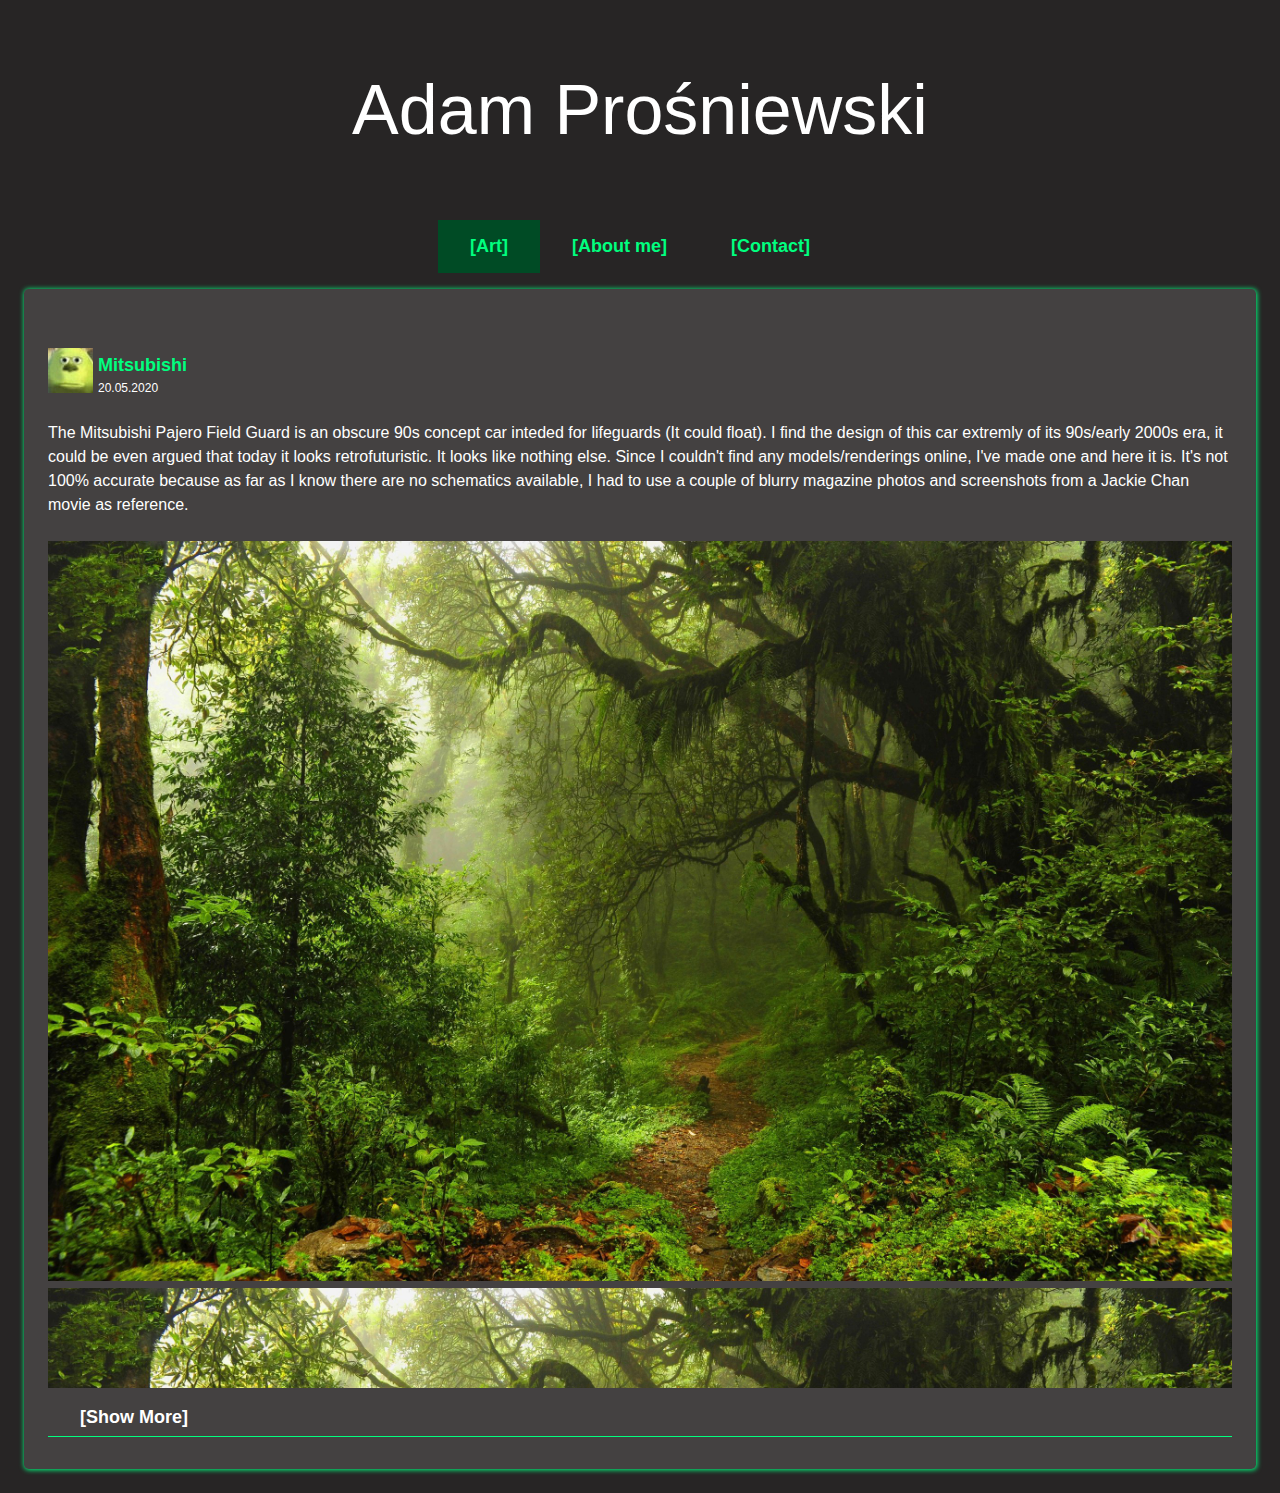
==== AdamProsniewski/test2.html @ 0a2ef75f "first commit" ====
<!DOCTYPE html>
<html lang="en">
<head>
    <meta charset="UTF-8">
    <meta http-equiv="X-UA-Compatible" content="IE=edge">
    <meta name="viewport" content="width=device-width, initial-scale=1.0">
    <title>Document</title>
    <link rel="Stylesheet" type="text/css" href="stylesheet3.css">
</head>
<body>
    <div id="title"><p class="title">Adam Prośniewski</p></div>
    <div class="tabs">
        <input type="radio" name="tab" id="tabone" checked="checked">
        <label for="tabone" class="left">[Art]</label>
        <div class="tab">
            <div class="gallery">
                <div class="message"><h3>Mitsubishi</h3><h5>20.05.2020</h5></div><br>
                <div><h4>The Mitsubishi Pajero Field Guard is an obscure 90s concept car inteded for lifeguards (It could float). I find the design of this car extremly of its 90s/early 2000s era, it could be even argued that today it looks retrofuturistic. It looks like nothing else. Since I couldn't find any models/renderings online, I've made one and here it is. It's not 100% accurate because as far as I know there are no schematics available, I had to use a couple of blurry magazine photos and screenshots from a Jackie Chan movie as reference. </h4></div><br>
                <div><img src="placeholder.jpg" alt="placeholder"></div>
                <div class="container">
                    <input id="ch" type="checkbox">
                    <label for="ch"></label>
                    <div class="content">
                        <img src="placeholder.jpg" alt="placeholder">
                        <img src="placeholder.jpg" alt="placeholder">
                    </div>
                </div>
                <hr>
            </div>
        </div>
        <input type="radio" name="tab" id="tabtwo">
        <label for="tabtwo">[About me]</label>
        <div class="tab">
            <h1>Tab Two Content (1)</h1>
        </div>
        <input type="radio" name="tab" id="tabthree">
        <label for="tabthree" class="right">[Contact]</label>
        <div class="tab">
            <h1>Tab Three Content (1)</h1>
        </div>
    </div>
</body>
</html>
---- AdamProsniewski/stylesheet3.css ----
h3
{
    font-size: 18px;
    font-weight: bold;
    color: springgreen;
    margin:0;
}
h5
{
    font-size: 12px;
    font-weight: normal;
    margin:0;
}
h4
{
    font-size: 16px;
    font-weight: normal;
    margin:0;
}
body
{
    background-color:rgb(39, 37, 37);
    font-family: Helvetica;
    color: white;
}
.title
{
    font-family: Helvetica;
    font-size: 70px;
    text-align: center
}
.tabs {
    display: flex;
    flex-wrap: wrap; 
  }
  
  .tabs label {
    order: 1; 
    display: block;
    padding: 1rem 2rem;
    cursor: pointer;
    font-weight: bold;
    transition: background ease 0.2s;
    font-family: Helvetica;
    text-align: center;
    color: springgreen;
    font-size: 18px;
  }
  
  .tabs [class^="tab"] {
    order: 99; 
    flex-grow: 1;
    width: 100%;
    display: none;
    padding: 1rem;
  }
  
  .tabs input[type="radio"] {
    display: none;
  }
  
  .tabs input[type="radio"]:checked + label {
    background-color: rgb(0, 75, 37);
    cursor: pointer;
  }
  
  .tabs input[type="radio"]:checked + label + [class^="tab"] {
    display: block;
  }
  .gallery
{
    background-color: rgb(68, 65, 65);
    margin: auto;
	max-width: 100em;
	border-radius: 0.3em;
	box-shadow: 0.05em 0.05em 0.3em springgreen;
	padding: 1.5em;
	padding-top: 3.7em;
	line-height: 1.5;
}
.message
{
    text-align:left;
    min-height:44px;
    padding-left:50px; padding-top:4px;
    background-image: url(placeholder2.jpg);
    background-position: left top;
    background-repeat:no-repeat;
}
img
{
    max-width:100%;
    height:auto;
}
hr {
    border-color: springgreen;
    background-color: springgreen;
    border-style: solid;
    border-top-width: 0.05em;
    border-bottom-width: 0;
    border-left-width: 0;
    border-right-width: 0;
    height: 0;
    margin-top: 3em;
}
.gallery .content {
    height: 100px;
    overflow: hidden;
}
.gallery .container {
    position: relative;
}
.gallery label {
    position: absolute;
    top: 100%;
    color: white;
}
.gallery input {
    display: none;
}
.gallery label:after {
    content: "[Show More]";
}
.gallery input:checked + label:after {
    content: "[Show Less]";
}
.gallery input:checked ~ div {
    height: 100%;
}
.left
{
    margin-left: auto;
}
.right
{
    margin-right: auto;
}
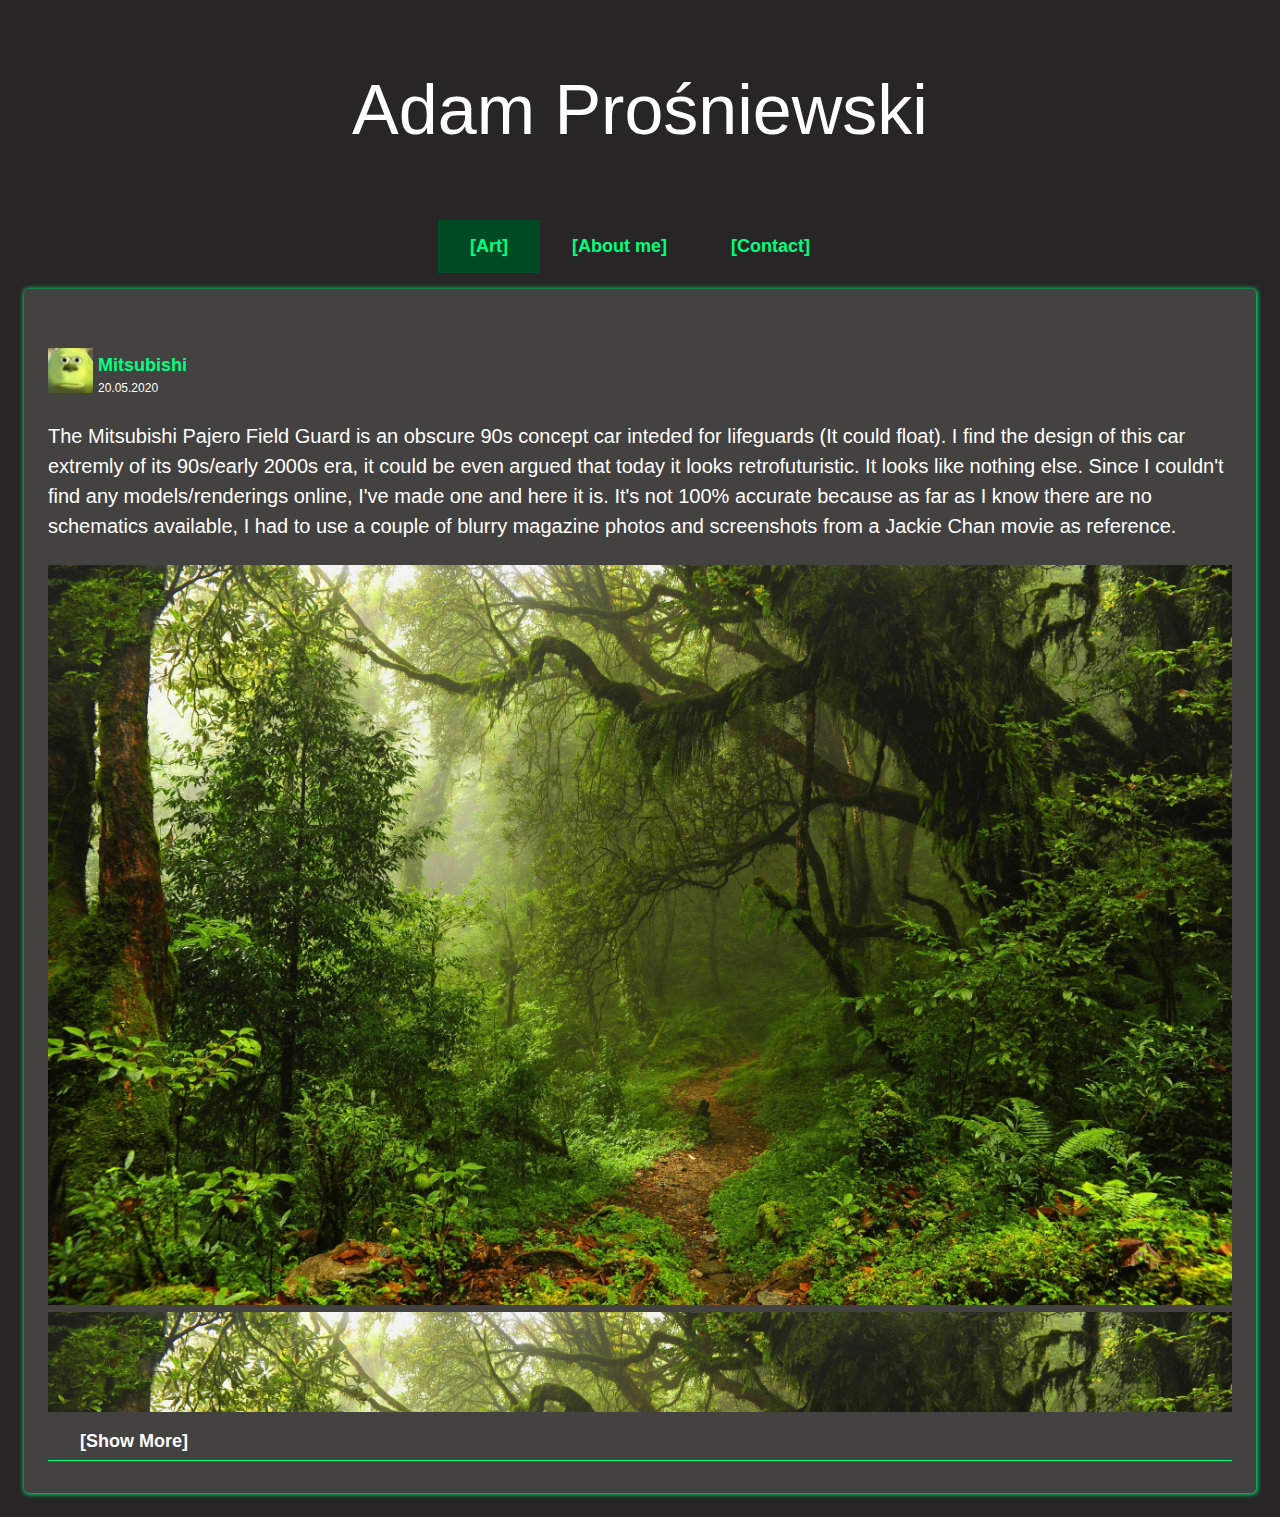
==== commit 628bdbfb: "fix about me" ====
--- a/AdamProsniewski/test2.html
+++ b/AdamProsniewski/test2.html
@@ -31,12 +31,47 @@
         <input type="radio" name="tab" id="tabtwo">
         <label for="tabtwo">[About me]</label>
         <div class="tab">
-            <h1>Tab Two Content (1)</h1>
+            <div class="gallery">
+                <div>
+                    <h1>Summary</h1>
+                </div>
+                <div id="summary">
+                    <div><img src="me.png" alt="me" class="myphoto"></div>
+                    <div>
+                        <h2>Hi! My name is Adam, I'm a computer science student. I've always been passionate about art, technology and
+                            2d/3d design. Feel free to contact me, I'm sure we'll work something out and I guarantee your satisfaction
+                            with my services. Lorem ipsum dolor sit amet consectetur adipisicing elit. Deserunt nobis laudantium dolorum
+                            incidunt esse beatae tenetur, nostrum quo ex necessitatibus cupiditate ut eius minima voluptas commodi,
+                            nesciunt voluptatibus recusandae nemo? Lorem ipsum dolor sit amet, consectetur adipisicing elit. Doloremque
+                            amet vel, illo quia consequuntur eveniet laudantium libero itaque tempore reprehenderit numquam? Possimus
+                            maxime deleniti ex quia magnam natus nobis blanditiis!</h2>
+                    </div>
+                </div>
+                <hr>
+                <div><h1>Key abilities</h1></div>
+                <div><h4>Lorem ipsum dolor sit amet consectetur adipisicing elit. Cum, neque alias quia nam ab unde pariatur cupiditate aut est porro quos vero perspiciatis veritatis quasi molestiae obcaecati facilis suscipit voluptate!</h4></div>
+                <hr>
+                <div><h1>Software proficiency</h1></div>
+                <div><h4>Lorem ipsum dolor sit amet consectetur adipisicing elit. Facilis, nulla magnam nesciunt nemo nihil ad dignissimos pariatur aliquid natus voluptas iste recusandae totam asperiores, iure amet suscipit aliquam possimus voluptate.</h4></div>
+            </div>
         </div>
         <input type="radio" name="tab" id="tabthree">
         <label for="tabthree" class="right">[Contact]</label>
         <div class="tab">
-            <h1>Tab Three Content (1)</h1>
+            <div class="gallery">
+                <div>
+                    <h1>Contact info xyz</h1>
+                    <h4>Lorem ipsum dolor, sit amet consectetur adipisicing elit. Quidem at eveniet quaerat exercitationem,
+                        accusamus, impedit recusandae, iusto ratione quae atque eos! Minima cum quis libero, voluptas odit
+                        cumque quod nihil?</h4>
+                </div>
+                <div class="row">
+                    <div class="icon"><img src="mail.png" alt="mail"></div>
+                    <div class="icon"><img src="fiverr.png" alt="fiverr"></div>
+                    <div class="icon"><img src="artstation.png" alt="artstation"></div>
+                    <div class="icon"><img src="yt.png" alt="yt"></div>
+                </div>
+            </div>
         </div>
     </div>
 </body>
--- a/AdamProsniewski/stylesheet3.css
+++ b/AdamProsniewski/stylesheet3.css
@@ -1,3 +1,4 @@
+h1{text-align: center;}
 h3
 {
     font-size: 18px;
@@ -13,9 +14,18 @@
 }
 h4
 {
-    font-size: 16px;
+    font-size: 20px;
     font-weight: normal;
     margin:0;
+}
+h2
+{
+    
+    font-weight: normal;
+    margin-left: 15%;
+    margin-right: 10%;
+
+
 }
 body
 {
@@ -134,4 +144,18 @@
 .right
 {
     margin-right: auto;
+}
+.myphoto
+{
+    transform-origin: top left;
+    transform: scale(2.5,2.5);
+}
+.row
+{
+    display: flex;
+    margin-left: 24%;
+}
+#summary
+{
+    display:flex;
 }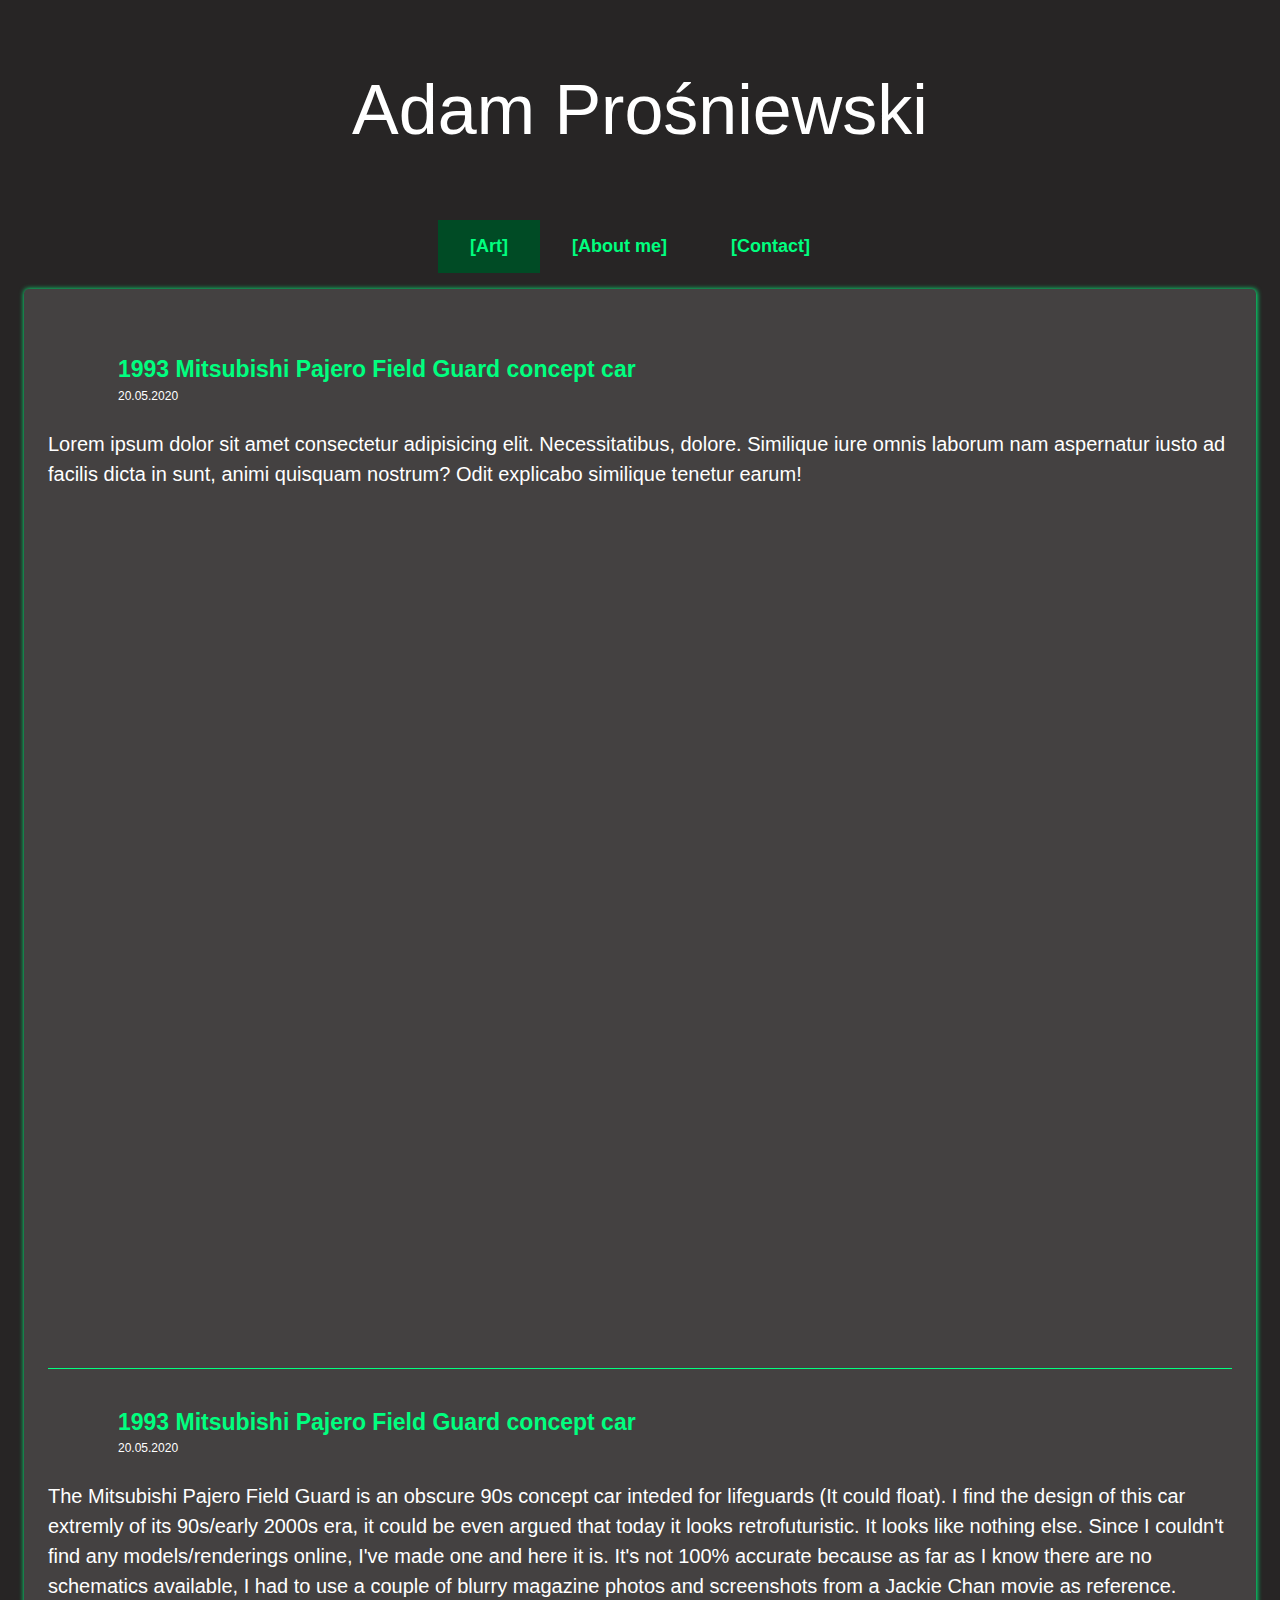
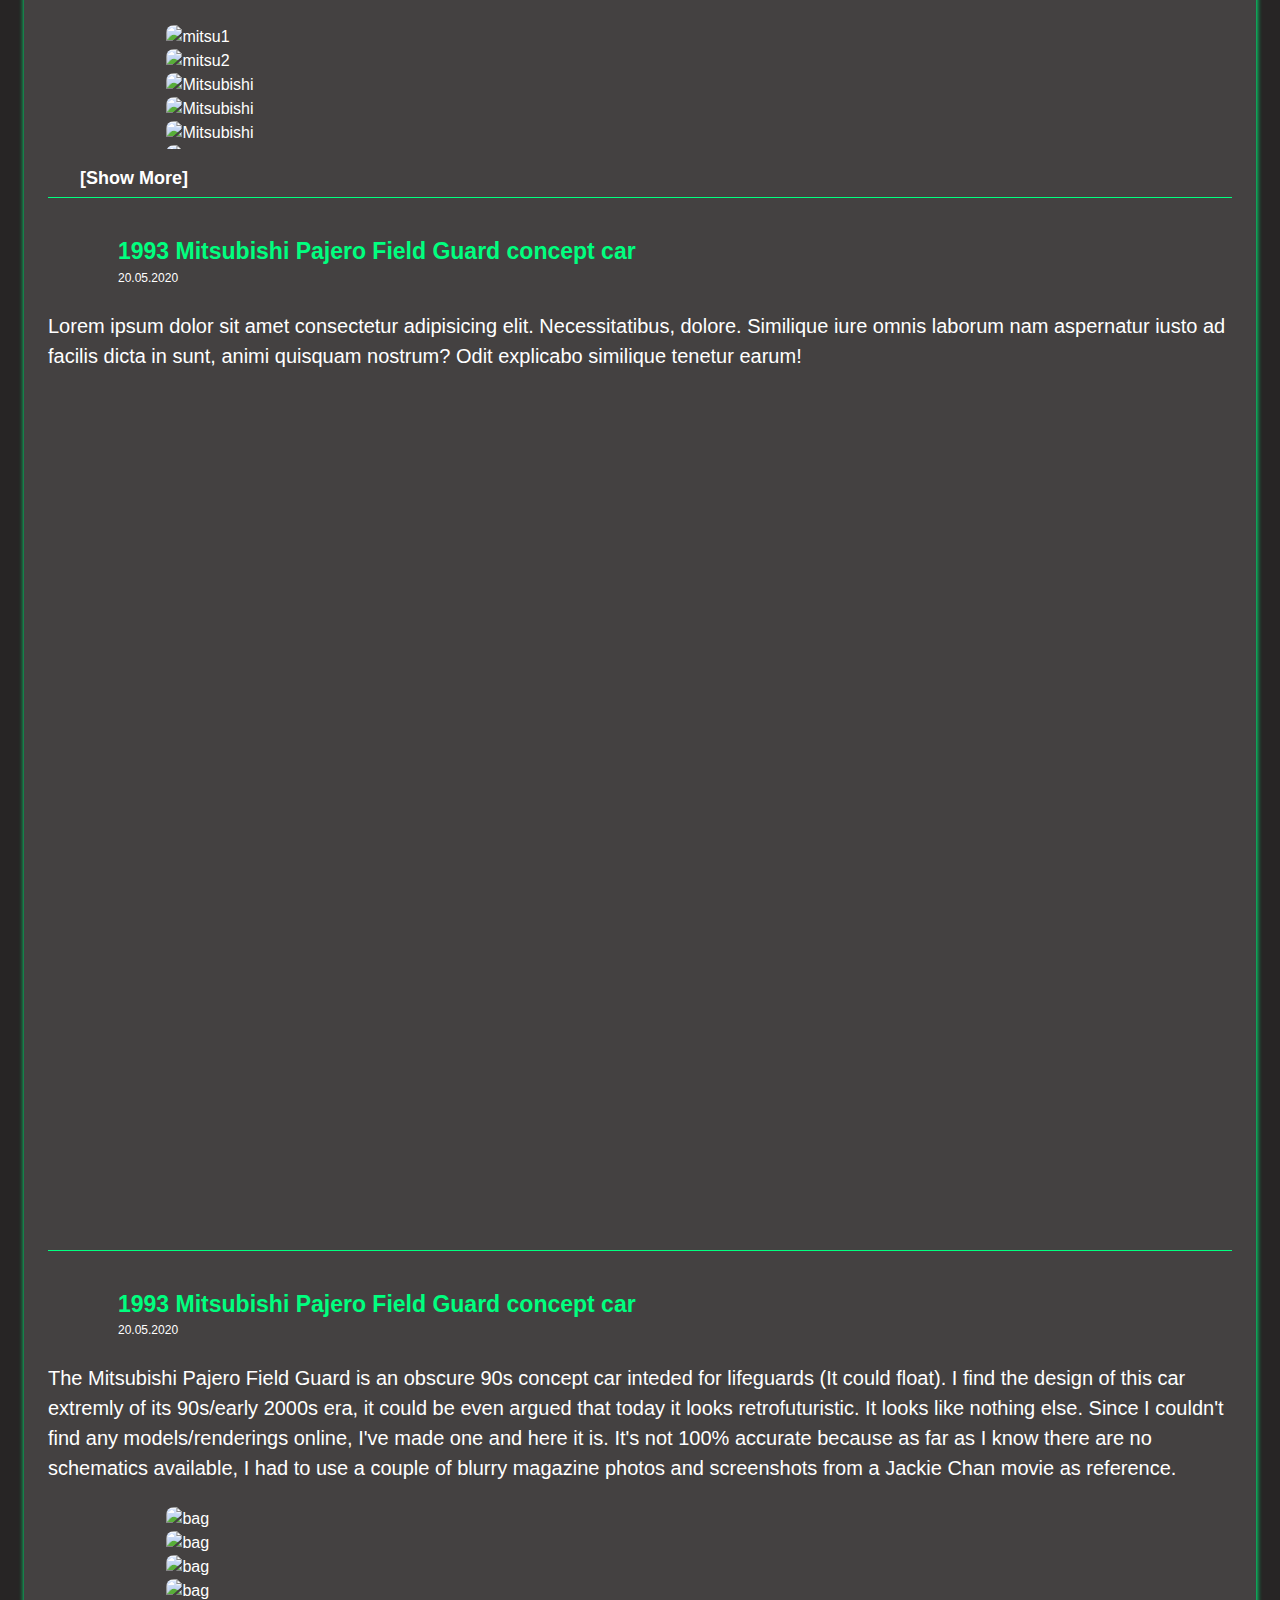
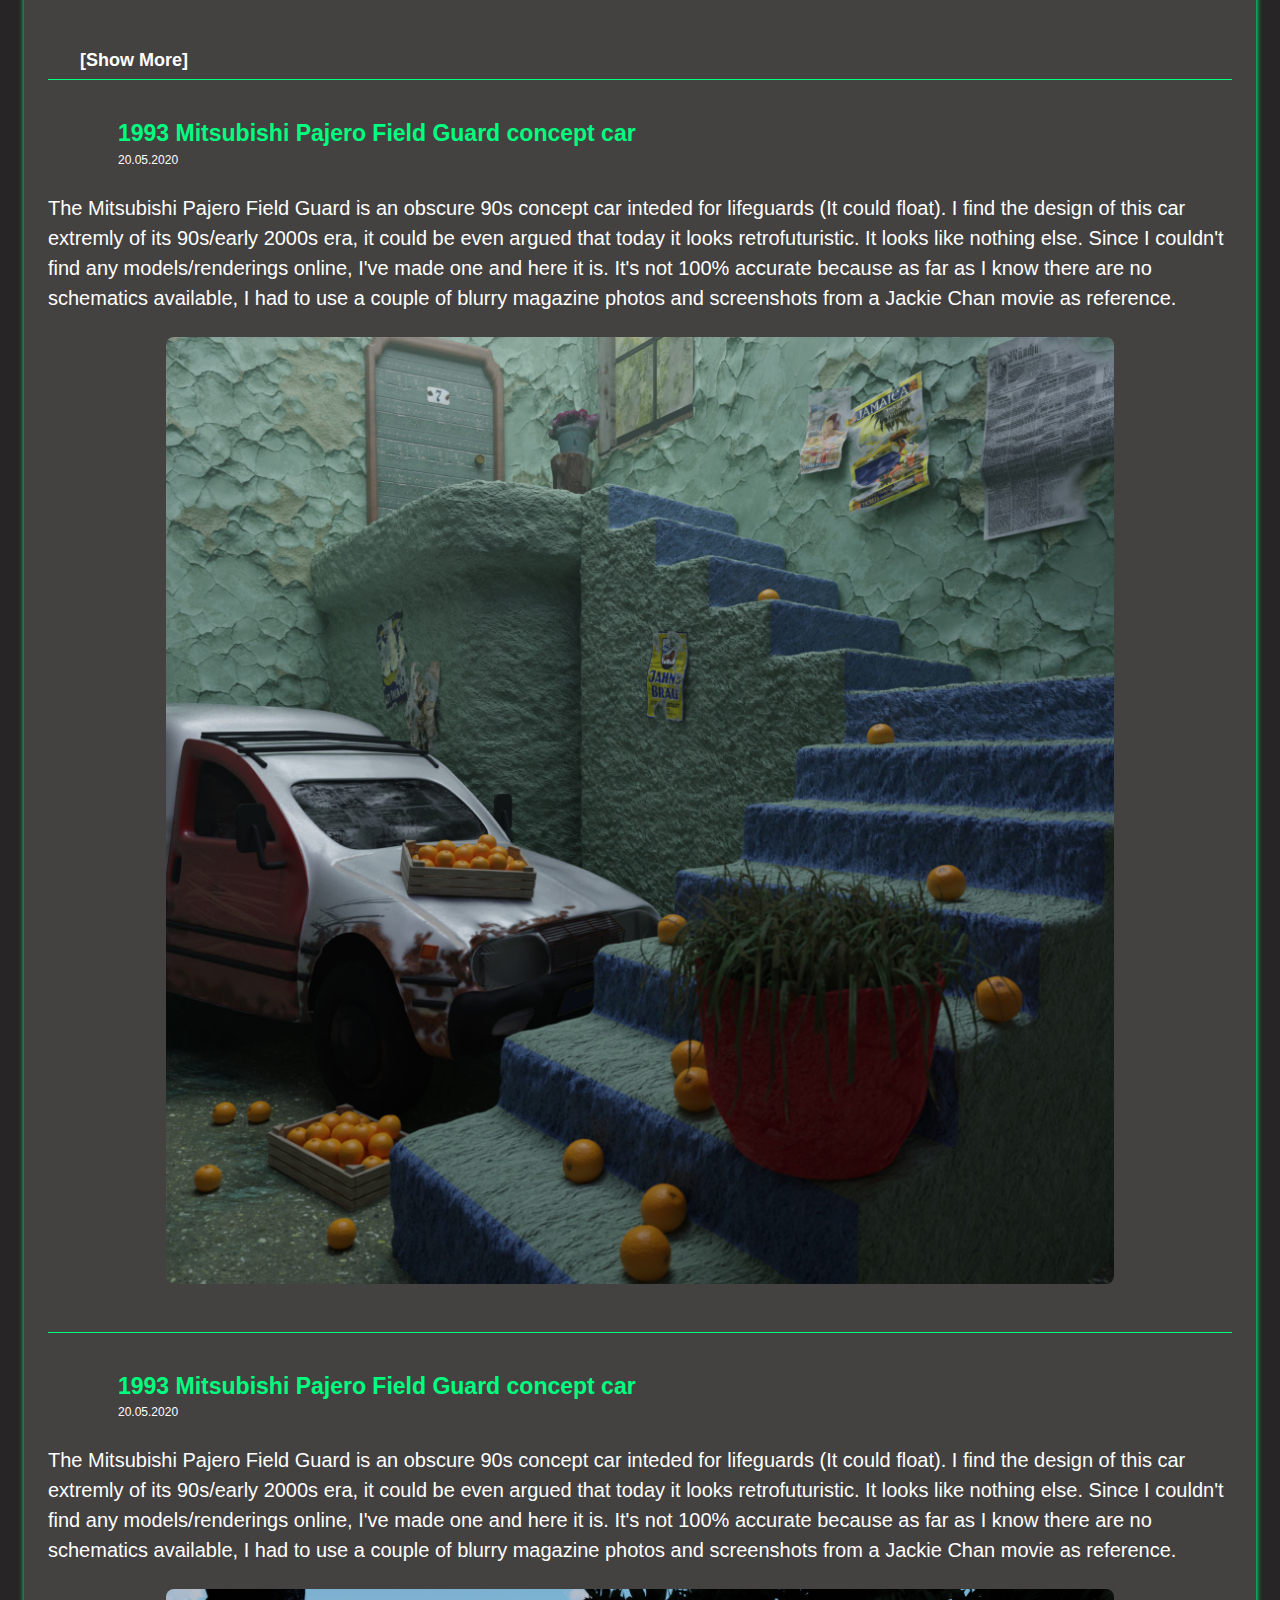
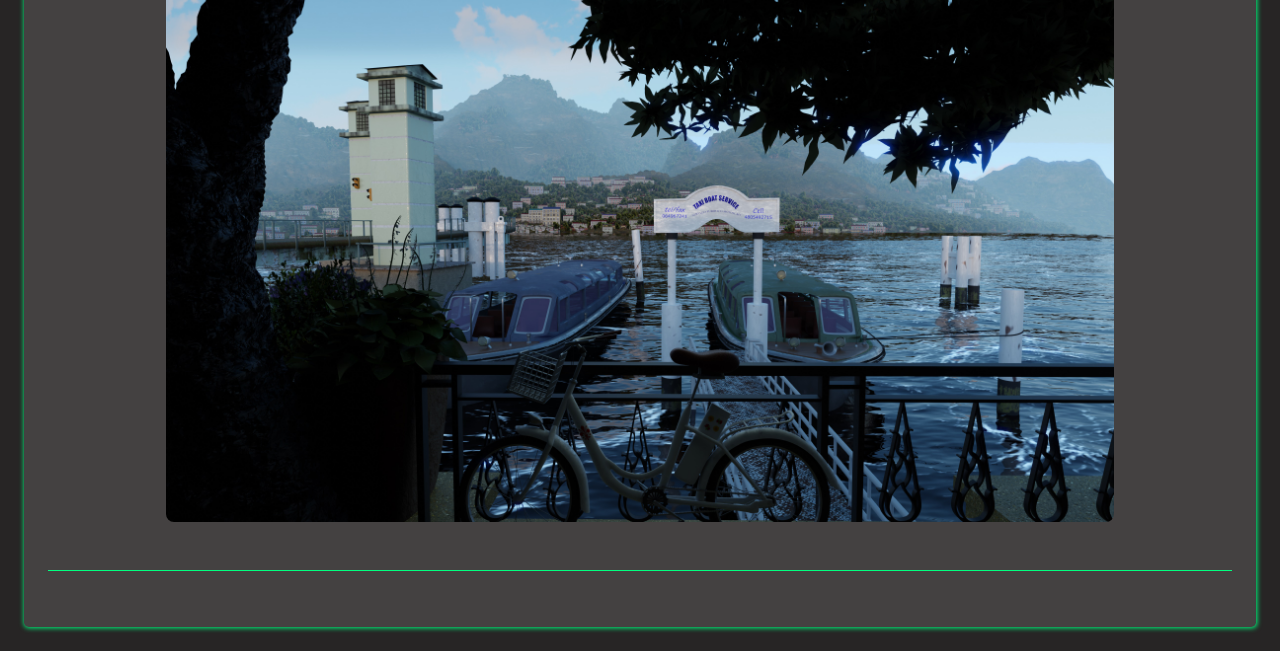
==== commit 1952110c: "fixed layout" ====
--- a/AdamProsniewski/test2.html
+++ b/AdamProsniewski/test2.html
@@ -14,18 +14,59 @@
         <label for="tabone" class="left">[Art]</label>
         <div class="tab">
             <div class="gallery">
-                <div class="message"><h3>Mitsubishi</h3><h5>20.05.2020</h5></div><br>
+                <div class="message"><h3>1993 Mitsubishi Pajero Field Guard concept car</h3><h5>20.05.2020</h5></div><br>
+                <div><h4>Lorem ipsum dolor sit amet consectetur adipisicing elit. Necessitatibus, dolore. Similique iure omnis laborum nam aspernatur iusto ad facilis dicta in sunt, animi quisquam nostrum? Odit explicabo similique tenetur earum!</h4></div><br>
+                <div><iframe class="video" src="https://www.youtube.com/embed/C7O74cqT-RM" title="YouTube video player" frameborder="0" allow="accelerometer; autoplay; clipboard-write; encrypted-media; gyroscope; picture-in-picture" allowfullscreen></iframe></div>
+                <hr>
+                <br>
+                <div class="message"><h3>1993 Mitsubishi Pajero Field Guard concept car</h3><h5>20.05.2020</h5></div><br>
                 <div><h4>The Mitsubishi Pajero Field Guard is an obscure 90s concept car inteded for lifeguards (It could float). I find the design of this car extremly of its 90s/early 2000s era, it could be even argued that today it looks retrofuturistic. It looks like nothing else. Since I couldn't find any models/renderings online, I've made one and here it is. It's not 100% accurate because as far as I know there are no schematics available, I had to use a couple of blurry magazine photos and screenshots from a Jackie Chan movie as reference. </h4></div><br>
-                <div><img src="placeholder.jpg" alt="placeholder"></div>
+                <div><img src="mitsu/mitsu1.png" alt="mitsu1"></div>
                 <div class="container">
                     <input id="ch" type="checkbox">
                     <label for="ch"></label>
                     <div class="content">
-                        <img src="placeholder.jpg" alt="placeholder">
-                        <img src="placeholder.jpg" alt="placeholder">
+                        <img src="mitsu/mitsu2.png" alt="mitsu2">
+                        <img src="mitsu/mitsu3.png" alt="Mitsubishi">
+                        <img src="mitsu/mitsu4.png" alt="Mitsubishi">
+                        <img src="mitsu/mitsu5.png" alt="Mitsubishi">
+                        <img src="mitsu/mitsu6.png" alt="Mitsubishi">
+                        <img src="mitsu/mitsu7.png" alt="Mitsubishi">
+                        <img src="mitsu/mitsu8.png" alt="Mitsubishi">
+                        <img src="mitsu/mitsu9.jpg" alt="Mitsubishi">
                     </div>
                 </div>
                 <hr>
+                <br>
+                <div class="message"><h3>1993 Mitsubishi Pajero Field Guard concept car</h3><h5>20.05.2020</h5></div><br>
+                <div><h4>Lorem ipsum dolor sit amet consectetur adipisicing elit. Necessitatibus, dolore. Similique iure omnis laborum nam aspernatur iusto ad facilis dicta in sunt, animi quisquam nostrum? Odit explicabo similique tenetur earum!</h4></div><br>
+                <div><iframe class="video" src="https://www.youtube.com/embed/dal8pciOo-0" title="YouTube video player" frameborder="0" allow="accelerometer; autoplay; clipboard-write; encrypted-media; gyroscope; picture-in-picture" allowfullscreen></iframe></div>
+                <hr>
+                <br>
+                 <div class="message"><h3>1993 Mitsubishi Pajero Field Guard concept car</h3><h5>20.05.2020</h5></div><br>
+                <div><h4>The Mitsubishi Pajero Field Guard is an obscure 90s concept car inteded for lifeguards (It could float). I find the design of this car extremly of its 90s/early 2000s era, it could be even argued that today it looks retrofuturistic. It looks like nothing else. Since I couldn't find any models/renderings online, I've made one and here it is. It's not 100% accurate because as far as I know there are no schematics available, I had to use a couple of blurry magazine photos and screenshots from a Jackie Chan movie as reference. </h4></div><br>
+                <div><img src="bag/bag1.jpg" alt="bag"></div>
+                <div class="container">
+                    <input id="ch2" type="checkbox">
+                    <label for="ch2"></label>
+                    <div class="content">
+                        <img src="bag/bag2.jpg" alt="bag">
+                        <img src="bag/bag3.jpg" alt="bag">
+                        <img src="bag/bag4.jpg" alt="bag">
+                    </div>
+                </div>
+                <hr>
+                <br>
+                <div class="message"><h3>1993 Mitsubishi Pajero Field Guard concept car</h3><h5>20.05.2020</h5></div><br>
+                <div><h4>The Mitsubishi Pajero Field Guard is an obscure 90s concept car inteded for lifeguards (It could float). I find the design of this car extremly of its 90s/early 2000s era, it could be even argued that today it looks retrofuturistic. It looks like nothing else. Since I couldn't find any models/renderings online, I've made one and here it is. It's not 100% accurate because as far as I know there are no schematics available, I had to use a couple of blurry magazine photos and screenshots from a Jackie Chan movie as reference. </h4></div><br>
+                <div><img src="stairs.jpg" alt="stairs"></div>
+                <hr>
+                <br>
+                <div class="message"><h3>1993 Mitsubishi Pajero Field Guard concept car</h3><h5>20.05.2020</h5></div><br>
+                <div><h4>The Mitsubishi Pajero Field Guard is an obscure 90s concept car inteded for lifeguards (It could float). I find the design of this car extremly of its 90s/early 2000s era, it could be even argued that today it looks retrofuturistic. It looks like nothing else. Since I couldn't find any models/renderings online, I've made one and here it is. It's not 100% accurate because as far as I know there are no schematics available, I had to use a couple of blurry magazine photos and screenshots from a Jackie Chan movie as reference. </h4></div><br>
+                <div><img src="como.jpg" alt="lake"></div>
+                <hr>
+                <br>
             </div>
         </div>
         <input type="radio" name="tab" id="tabtwo">
--- a/AdamProsniewski/stylesheet3.css
+++ b/AdamProsniewski/stylesheet3.css
@@ -1,7 +1,7 @@
 h1{text-align: center;}
 h3
 {
-    font-size: 18px;
+    font-size: 23px;
     font-weight: bold;
     color: springgreen;
     margin:0;
@@ -81,7 +81,7 @@
 {
     background-color: rgb(68, 65, 65);
     margin: auto;
-	max-width: 100em;
+	max-width: 80em;
 	border-radius: 0.3em;
 	box-shadow: 0.05em 0.05em 0.3em springgreen;
 	padding: 1.5em;
@@ -92,15 +92,19 @@
 {
     text-align:left;
     min-height:44px;
-    padding-left:50px; padding-top:4px;
-    background-image: url(placeholder2.jpg);
+
+    padding-left:70px; padding-top:4px;
+    background-image: url(meSmall.png);
     background-position: left top;
     background-repeat:no-repeat;
 }
 img
 {
-    max-width:100%;
+    max-width:80%;
     height:auto;
+    display:block;
+    margin:auto;
+    border-radius: 0.5em;
 }
 hr {
     border-color: springgreen;
@@ -153,9 +157,16 @@
 .row
 {
     display: flex;
-    margin-left: 24%;
+    margin-left: 18%;
+    margin-right: 18%;
 }
 #summary
 {
     display:flex;
+}
+.video
+{
+    width: 100%;
+    height:800px;
+    border-radius: 0.3em;
 }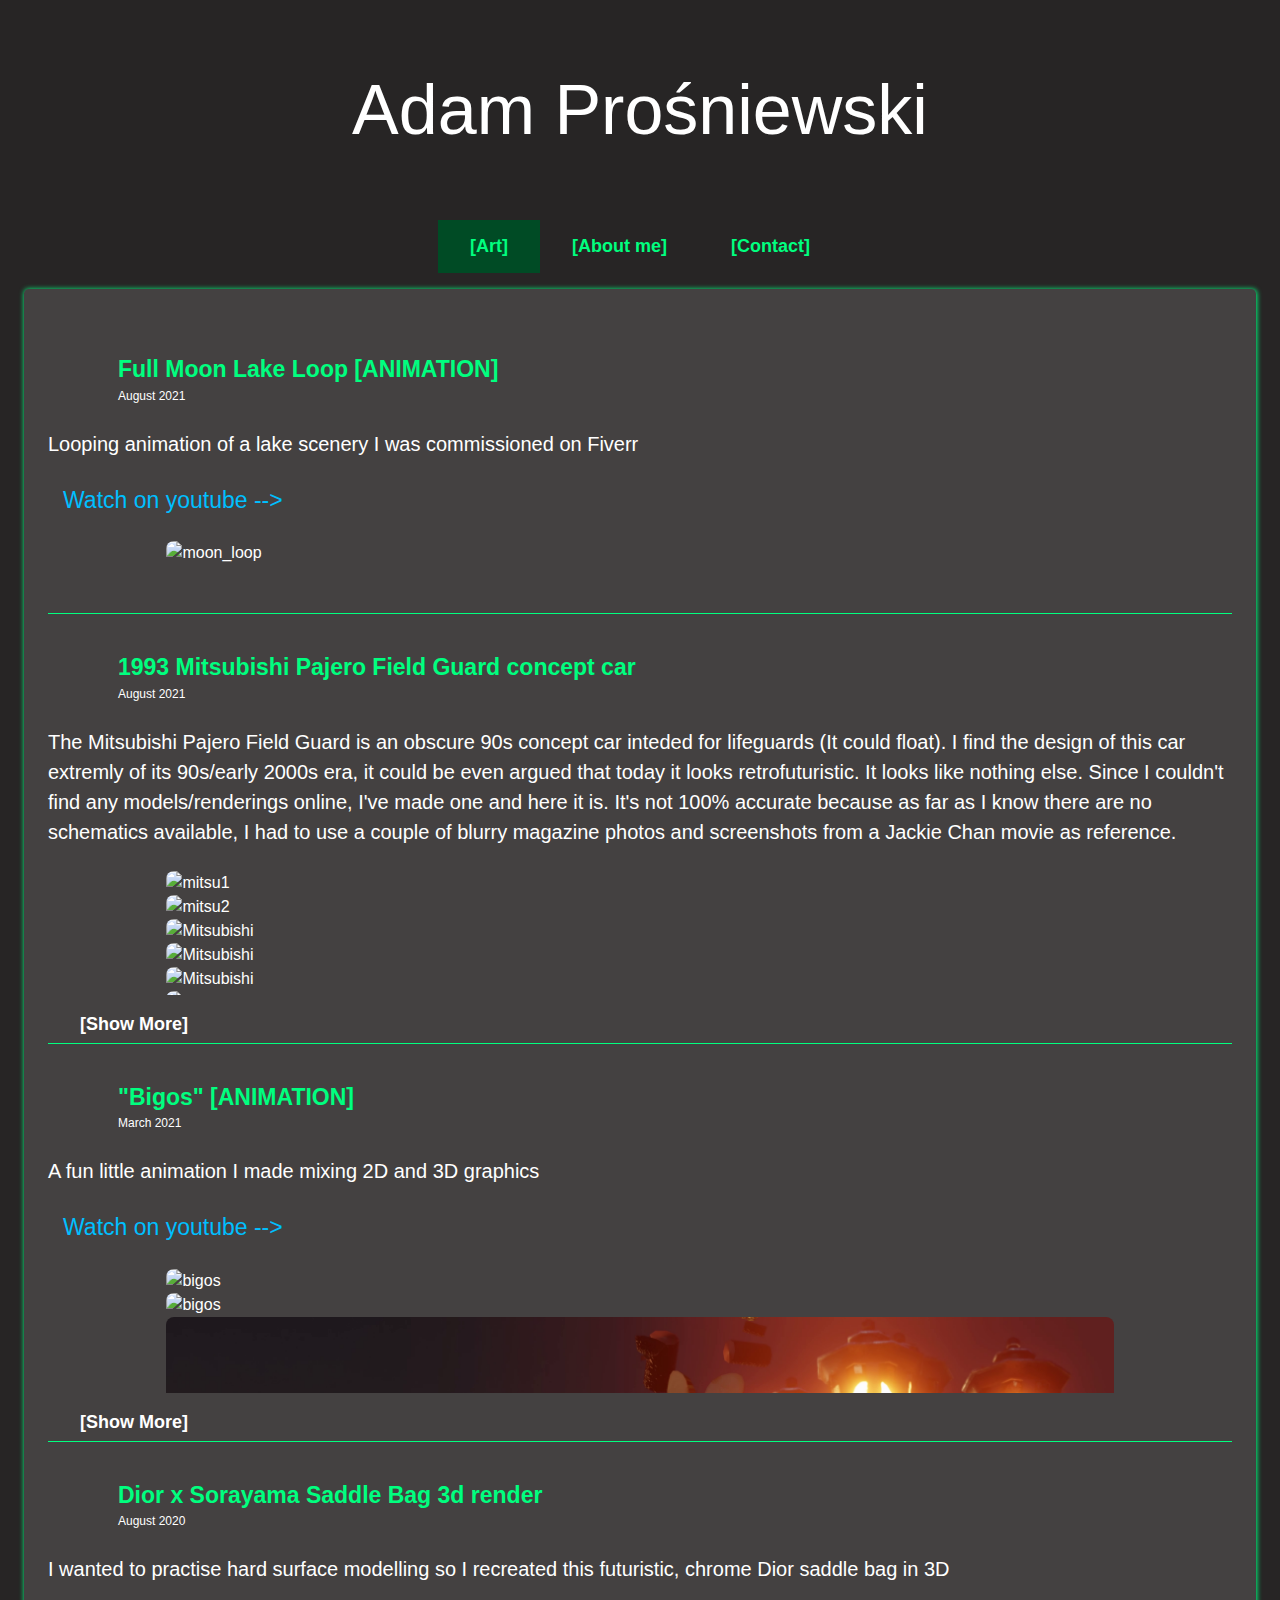
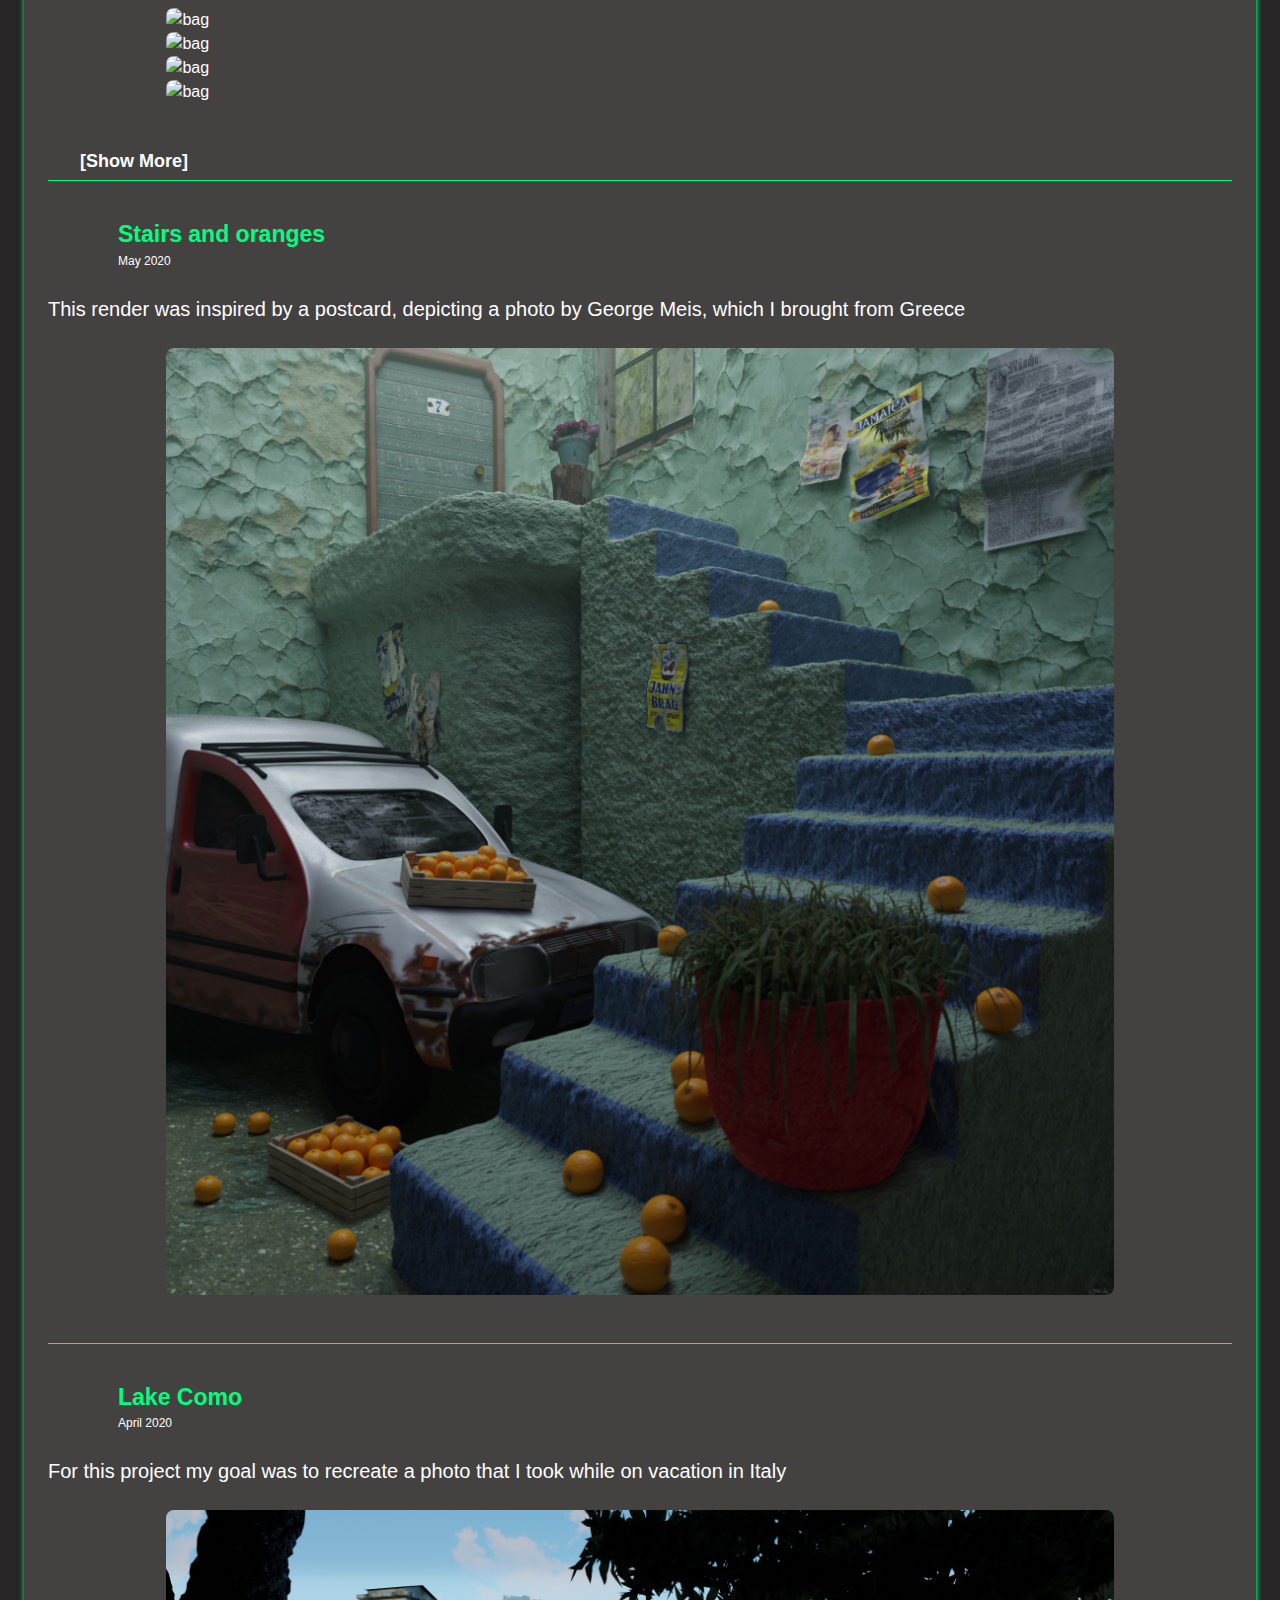
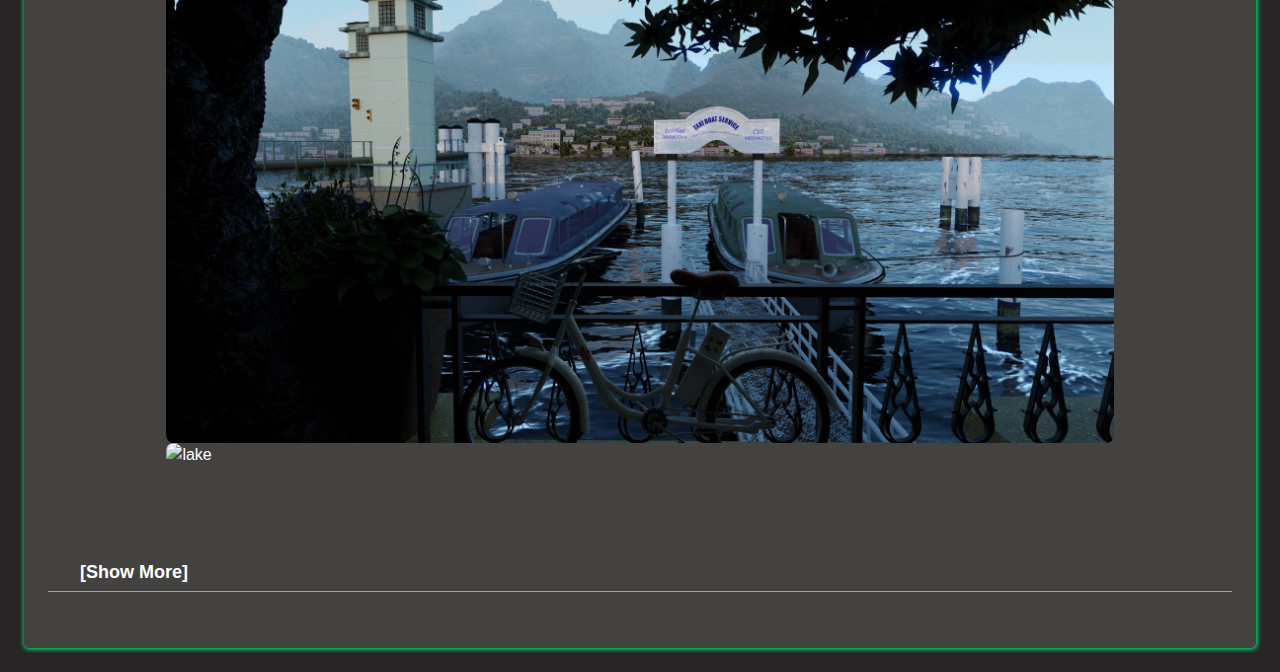
==== commit 835346c5: "added descriptions" ====
--- a/AdamProsniewski/test2.html
+++ b/AdamProsniewski/test2.html
@@ -14,12 +14,13 @@
         <label for="tabone" class="left">[Art]</label>
         <div class="tab">
             <div class="gallery">
-                <div class="message"><h3>1993 Mitsubishi Pajero Field Guard concept car</h3><h5>20.05.2020</h5></div><br>
-                <div><h4>Lorem ipsum dolor sit amet consectetur adipisicing elit. Necessitatibus, dolore. Similique iure omnis laborum nam aspernatur iusto ad facilis dicta in sunt, animi quisquam nostrum? Odit explicabo similique tenetur earum!</h4></div><br>
-                <div><iframe class="video" src="https://www.youtube.com/embed/C7O74cqT-RM" title="YouTube video player" frameborder="0" allow="accelerometer; autoplay; clipboard-write; encrypted-media; gyroscope; picture-in-picture" allowfullscreen></iframe></div>
+                <div class="message"><h3>Full Moon Lake Loop [ANIMATION]</h3><h5>August 2021</h5></div><br>
+                <div><h4>Looping animation of a lake scenery I was commissioned on Fiverr</h4></div><br>
+                <a href="https://youtu.be/C7O74cqT-RM" target="_blank" rel="noopener noreferrer"><div><h7>Watch on youtube --></h7></div></a><br>
+                <div><img src="moon_loop.png" alt="moon_loop"></div>
                 <hr>
                 <br>
-                <div class="message"><h3>1993 Mitsubishi Pajero Field Guard concept car</h3><h5>20.05.2020</h5></div><br>
+                <div class="message"><h3>1993 Mitsubishi Pajero Field Guard concept car</h3><h5>August 2021</h5></div><br>
                 <div><h4>The Mitsubishi Pajero Field Guard is an obscure 90s concept car inteded for lifeguards (It could float). I find the design of this car extremly of its 90s/early 2000s era, it could be even argued that today it looks retrofuturistic. It looks like nothing else. Since I couldn't find any models/renderings online, I've made one and here it is. It's not 100% accurate because as far as I know there are no schematics available, I had to use a couple of blurry magazine photos and screenshots from a Jackie Chan movie as reference. </h4></div><br>
                 <div><img src="mitsu/mitsu1.png" alt="mitsu1"></div>
                 <div class="container">
@@ -38,17 +39,26 @@
                 </div>
                 <hr>
                 <br>
-                <div class="message"><h3>1993 Mitsubishi Pajero Field Guard concept car</h3><h5>20.05.2020</h5></div><br>
-                <div><h4>Lorem ipsum dolor sit amet consectetur adipisicing elit. Necessitatibus, dolore. Similique iure omnis laborum nam aspernatur iusto ad facilis dicta in sunt, animi quisquam nostrum? Odit explicabo similique tenetur earum!</h4></div><br>
-                <div><iframe class="video" src="https://www.youtube.com/embed/dal8pciOo-0" title="YouTube video player" frameborder="0" allow="accelerometer; autoplay; clipboard-write; encrypted-media; gyroscope; picture-in-picture" allowfullscreen></iframe></div>
-                <hr>
-                <br>
-                 <div class="message"><h3>1993 Mitsubishi Pajero Field Guard concept car</h3><h5>20.05.2020</h5></div><br>
-                <div><h4>The Mitsubishi Pajero Field Guard is an obscure 90s concept car inteded for lifeguards (It could float). I find the design of this car extremly of its 90s/early 2000s era, it could be even argued that today it looks retrofuturistic. It looks like nothing else. Since I couldn't find any models/renderings online, I've made one and here it is. It's not 100% accurate because as far as I know there are no schematics available, I had to use a couple of blurry magazine photos and screenshots from a Jackie Chan movie as reference. </h4></div><br>
-                <div><img src="bag/bag1.jpg" alt="bag"></div>
+                <div class="message"><h3>"Bigos" [ANIMATION]</h3><h5>March 2021</h5></div><br>
+                <div><h4>A fun little animation I made mixing 2D and 3D graphics</h4></div><br>
+                <a href="https://www.youtube.com/watch?v=dal8pciOo-0" target="_blank" rel="noopener noreferrer"><div><h7>Watch on youtube --></h7></div></a><br>
+                <div><img src="bigos/bigos1.png" alt="bigos"></div>
                 <div class="container">
                     <input id="ch2" type="checkbox">
                     <label for="ch2"></label>
+                    <div class="content">
+                        <img src="bigos/bigos2.png" alt="bigos">
+                        <img src="bigos/bigos3.png" alt="bigos">
+                    </div>
+                </div>
+                <hr>
+                <br>
+                 <div class="message"><h3>Dior x Sorayama Saddle Bag 3d render</h3><h5>August 2020</h5></div><br>
+                <div><h4>I wanted to practise hard surface modelling so I recreated this futuristic, chrome Dior saddle bag in 3D</h4></div><br>
+                <div><img src="bag/bag1.jpg" alt="bag"></div>
+                <div class="container">
+                    <input id="ch3" type="checkbox">
+                    <label for="ch3"></label>
                     <div class="content">
                         <img src="bag/bag2.jpg" alt="bag">
                         <img src="bag/bag3.jpg" alt="bag">
@@ -57,14 +67,21 @@
                 </div>
                 <hr>
                 <br>
-                <div class="message"><h3>1993 Mitsubishi Pajero Field Guard concept car</h3><h5>20.05.2020</h5></div><br>
-                <div><h4>The Mitsubishi Pajero Field Guard is an obscure 90s concept car inteded for lifeguards (It could float). I find the design of this car extremly of its 90s/early 2000s era, it could be even argued that today it looks retrofuturistic. It looks like nothing else. Since I couldn't find any models/renderings online, I've made one and here it is. It's not 100% accurate because as far as I know there are no schematics available, I had to use a couple of blurry magazine photos and screenshots from a Jackie Chan movie as reference. </h4></div><br>
+                <div class="message"><h3>Stairs and oranges</h3><h5>May 2020</h5></div><br>
+                <div><h4>This render was inspired by a postcard, depicting a photo by George Meis, which I brought from Greece</h4></div><br>
                 <div><img src="stairs.jpg" alt="stairs"></div>
                 <hr>
                 <br>
-                <div class="message"><h3>1993 Mitsubishi Pajero Field Guard concept car</h3><h5>20.05.2020</h5></div><br>
-                <div><h4>The Mitsubishi Pajero Field Guard is an obscure 90s concept car inteded for lifeguards (It could float). I find the design of this car extremly of its 90s/early 2000s era, it could be even argued that today it looks retrofuturistic. It looks like nothing else. Since I couldn't find any models/renderings online, I've made one and here it is. It's not 100% accurate because as far as I know there are no schematics available, I had to use a couple of blurry magazine photos and screenshots from a Jackie Chan movie as reference. </h4></div><br>
-                <div><img src="como.jpg" alt="lake"></div>
+                <div class="message"><h3>Lake Como</h3><h5>April 2020</h5></div><br>
+                <div><h4>For this project my goal was to recreate a photo that I took while on vacation in Italy</h4></div><br>
+                <div><img src="como/como.jpg" alt="lake"></div>
+                <div class="container">
+                    <input id="ch4" type="checkbox">
+                    <label for="ch4"></label>
+                    <div class="content">
+                        <img src="como/como2.JPG" alt="lake">
+                    </div>
+                </div>
                 <hr>
                 <br>
             </div>
@@ -107,11 +124,13 @@
                         cumque quod nihil?</h4>
                 </div>
                 <div class="row">
-                    <div class="icon"><img src="mail.png" alt="mail"></div>
-                    <div class="icon"><img src="fiverr.png" alt="fiverr"></div>
-                    <div class="icon"><img src="artstation.png" alt="artstation"></div>
-                    <div class="icon"><img src="yt.png" alt="yt"></div>
+                    <label id="empty"></label>
+                    <div class="icon" id="mail"><img src="mail.png" alt="mail"></div>
+                    <a href="https://www.fiverr.com/tuna_graphics/create-texture-and-render-a-3d-model-in-blender" target="_blank" rel="noopener noreferrer"><div class="icon"><img src="fiverr.png" alt="fiverr"></div></a>
+                    <a href="https://www.artstation.com/adam_prosniewski" target="_blank" rel="noopener noreferrer"><div class="icon"><img src="artstation.png" alt="artstation"></div></a>
+                    <a href="https://www.youtube.com/channel/UCex7G5DA36pl52w06E0jaJw" target="_blank" rel="noopener noreferrer"><div class="icon"><img src="yt.png" alt="yt"></div></a>
                 </div>
+                <div><h6>adamprosniewski@protonmail.com</h6></div>
             </div>
         </div>
     </div>
--- a/AdamProsniewski/stylesheet3.css
+++ b/AdamProsniewski/stylesheet3.css
@@ -27,6 +27,29 @@
 
 
 }
+h6
+{
+    font-weight: normal;
+    font-size: 16px;
+    color: deepskyblue;
+    margin: 0;
+    margin-left: 16%;
+}
+h7
+{
+    font-weight: normal;
+    font-size: 23px;
+    color:deepskyblue;
+    margin: 15px;
+    text-align: left;
+}
+a:link { text-decoration: none; }
+
+a:visited { text-decoration: none; }
+
+a:hover { text-decoration: none; }
+
+a:active { text-decoration: none; }
 body
 {
     background-color:rgb(39, 37, 37);
@@ -169,4 +192,8 @@
     width: 100%;
     height:800px;
     border-radius: 0.3em;
+}
+#empty:after
+{
+    content: "";
 }